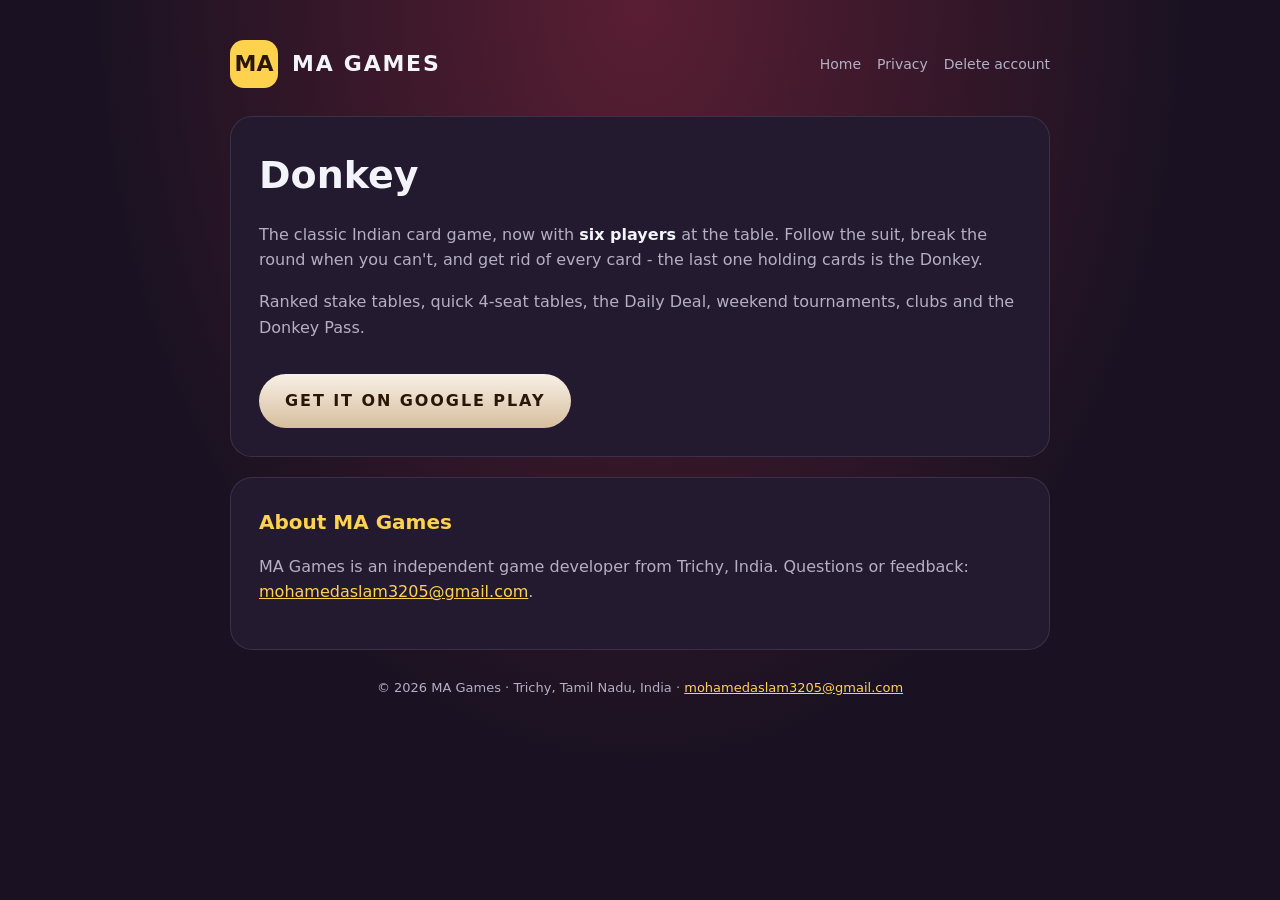
==== index.html @ 54d96370 "Add files via upload" ====
<!doctype html><html lang="en"><head><meta charset="utf-8"><meta name="viewport" content="width=device-width,initial-scale=1"><link rel="stylesheet" href="style.css"><title>MA Games</title></head><body><div class="wrap"><header><div class="logo">MA</div><b>MA GAMES</b><nav><a href="index.html">Home</a><a href="privacy.html">Privacy</a><a href="delete-account.html">Delete account</a></nav></header>
<div class="card"><h1>Donkey</h1><p>The classic Indian card game, now with <strong>six players</strong> at the table. Follow the suit, break the round when you can't, and get rid of every card - the last one holding cards is the Donkey.</p>
<p>Ranked stake tables, quick 4-seat tables, the Daily Deal, weekend tournaments, clubs and the Donkey Pass.</p>
<a class="btn" href="https://play.google.com/store/apps/details?id=com.magames.donkey">GET IT ON GOOGLE PLAY</a></div>
<div class="card" style="margin-top:20px"><h2 style="margin-top:0">About MA Games</h2><p>MA Games is an independent game developer from Trichy, India. Questions or feedback: <a href="mailto:mohamedaslam3205@gmail.com">mohamedaslam3205@gmail.com</a>.</p></div>
<footer>© 2026 MA Games · Trichy, Tamil Nadu, India · <a href="mailto:mohamedaslam3205@gmail.com">mohamedaslam3205@gmail.com</a></footer></div></body></html>
---- style.css ----
:root{--bg:#1a1222;--panel:#241a30;--ink:#F2F4FA;--dim:#B4AFC4;--gold:#FFD24D;--cream:#F8F1E6;--line:rgba(255,255,255,.1)}
*{box-sizing:border-box}
body{margin:0;background:radial-gradient(ellipse at 50% 0,#5a1e33 0,var(--bg) 60%) fixed;color:var(--ink);font:16px/1.6 "Poppins","Segoe UI",system-ui,sans-serif;padding:0 16px}
.wrap{max-width:820px;margin:0 auto;padding:40px 0 64px}
header{display:flex;align-items:center;gap:14px;margin-bottom:28px}
.logo{width:48px;height:48px;border-radius:14px;background:var(--gold);color:#2A1608;display:grid;place-items:center;font-weight:800;font-size:22px}
header b{font-size:22px;letter-spacing:.08em;white-space:nowrap}
nav{margin-left:auto;display:flex;gap:16px;flex-wrap:wrap}
nav a{color:var(--dim);text-decoration:none;font-size:14px}
nav a:hover{color:var(--ink)}
.card{background:var(--panel);border:1px solid var(--line);border-radius:22px;padding:28px}
h1{margin:0 0 8px;font-size:clamp(26px,5vw,38px)}
h2{margin:28px 0 8px;font-size:20px;color:var(--gold)}
p,li{color:var(--dim)} strong{color:var(--ink)}
a{color:var(--gold)}
.btn{display:inline-block;margin-top:18px;background:linear-gradient(var(--cream),#D6BE9E);color:#2A1608;font-weight:800;letter-spacing:.12em;padding:14px 26px;border-radius:999px;text-decoration:none}
footer{margin-top:28px;color:var(--dim);font-size:13px;text-align:center}
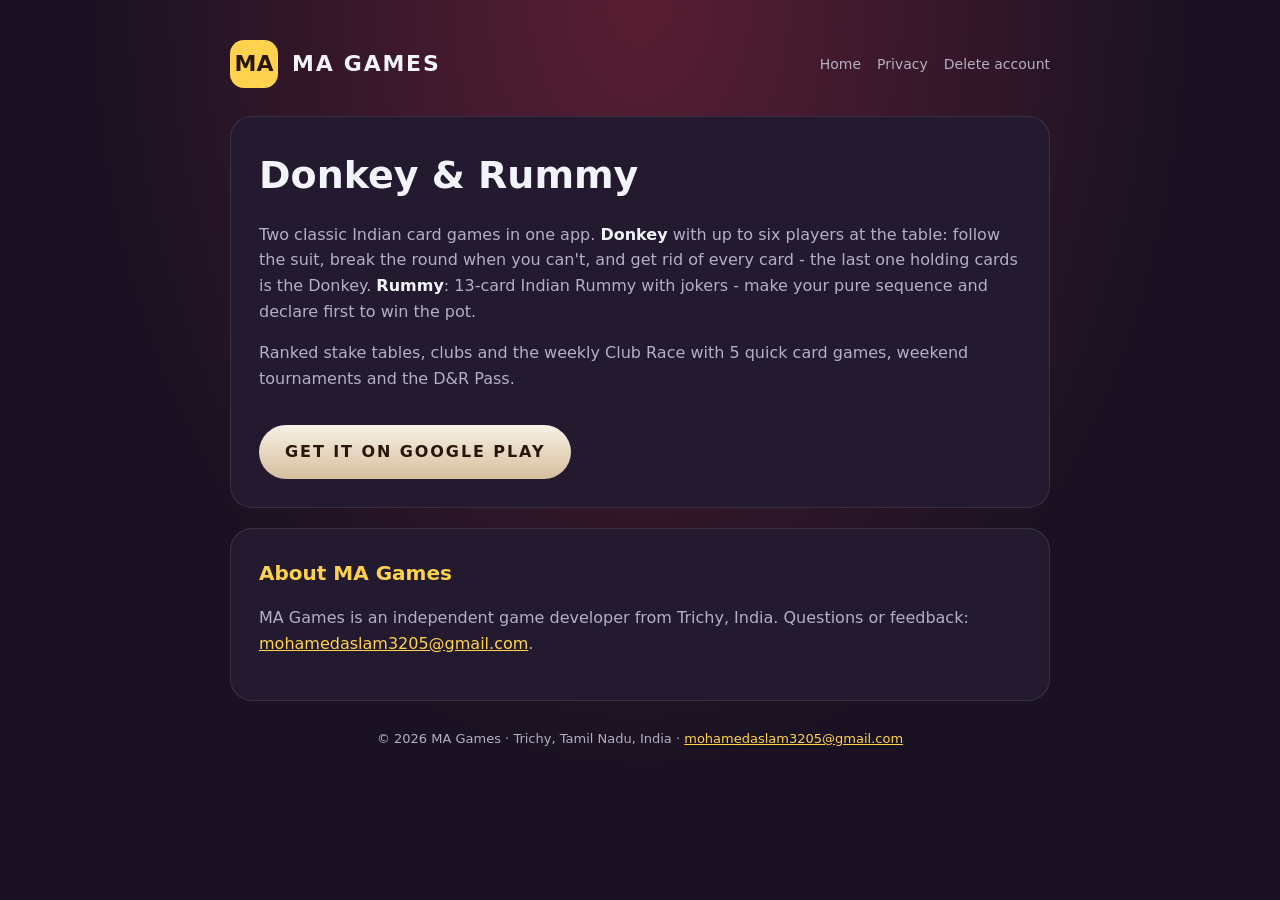
==== commit 01dda56f: "Add files via upload" ====
--- a/index.html
+++ b/index.html
@@ -1,6 +1,6 @@
 <!doctype html><html lang="en"><head><meta charset="utf-8"><meta name="viewport" content="width=device-width,initial-scale=1"><link rel="stylesheet" href="style.css"><title>MA Games</title></head><body><div class="wrap"><header><div class="logo">MA</div><b>MA GAMES</b><nav><a href="index.html">Home</a><a href="privacy.html">Privacy</a><a href="delete-account.html">Delete account</a></nav></header>
-<div class="card"><h1>Donkey</h1><p>The classic Indian card game, now with <strong>six players</strong> at the table. Follow the suit, break the round when you can't, and get rid of every card - the last one holding cards is the Donkey.</p>
-<p>Ranked stake tables, quick 4-seat tables, the Daily Deal, weekend tournaments, clubs and the Donkey Pass.</p>
+<div class="card"><h1>Donkey &amp; Rummy</h1><p>Two classic Indian card games in one app. <strong>Donkey</strong> with up to six players at the table: follow the suit, break the round when you can't, and get rid of every card - the last one holding cards is the Donkey. <strong>Rummy</strong>: 13-card Indian Rummy with jokers - make your pure sequence and declare first to win the pot.</p>
+<p>Ranked stake tables, clubs and the weekly Club Race with 5 quick card games, weekend tournaments and the D&amp;R Pass.</p>
 <a class="btn" href="https://play.google.com/store/apps/details?id=com.magames.donkey">GET IT ON GOOGLE PLAY</a></div>
 <div class="card" style="margin-top:20px"><h2 style="margin-top:0">About MA Games</h2><p>MA Games is an independent game developer from Trichy, India. Questions or feedback: <a href="mailto:mohamedaslam3205@gmail.com">mohamedaslam3205@gmail.com</a>.</p></div>
 <footer>© 2026 MA Games · Trichy, Tamil Nadu, India · <a href="mailto:mohamedaslam3205@gmail.com">mohamedaslam3205@gmail.com</a></footer></div></body></html>
